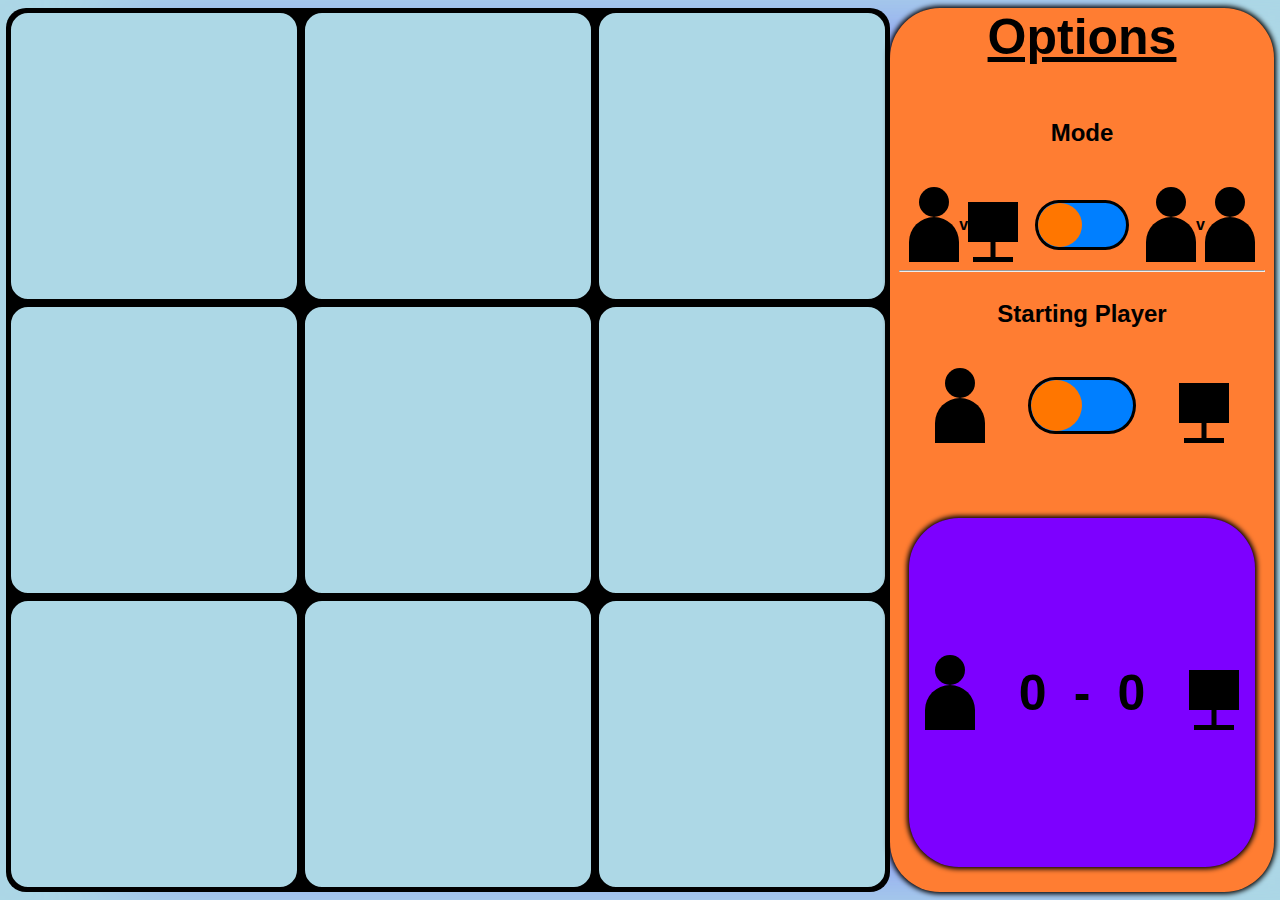
==== Other stuff/Tic tac toe/index.html @ c23b8e09 "Add files via upload" ====
<!DOCTYPE html>
<html>
<head>
<title>Tic tac toe</title>
<link rel="stylesheet" href="style.css">
<meta name="viewport" content="width=device-width, initial-scale=1.0, user-scalable=no">
</head>
<body>
	<table id="table">
	</table>
	<div id="options" class="menu">
		<h1><u>Options</u></h1>
		<div class="cont" id="mode">
			<h2 style="grid-row: 1; grid-column: 1 / 4">Mode</h2>
			<div style="display: grid; grid-template-columns: auto min-content auto; grid-template-rows: 1fr; align-items: center;">
				<svg width="50" height="75" style="float: left">
					<rect width="50" height="20" x="0" y="55" style="fill:rgb(0,0,0);"/>
					<circle cx="25" cy="55" r="25"/>
					<circle cx="25" cy="15" r="15"/>
				</svg>
				<span>v</span>
				<svg width="50" height="75" style="float: right">
					<rect width="40" height="5" x="5" y="70" style="fill:rgb(0,0,0);"/>
					<rect width="5" height="50" x="22.5" y="20" style="fill:rgb(0,0,0);"/>
					<rect width="50" height="40" x="0" y="15" style="fill:rgb(0,0,0);"/>
				</svg>
			</div>
			<label class="switch"><input type="checkbox" onclick="bob.modeSwitch(this)"><span class="slider"></span></label>
			<div style="display: grid; grid-template-columns: auto min-content auto; grid-template-rows: 1fr; align-items: center">
				<svg width="50" height="75" style="float: left">
					<rect width="50" height="25" x="0" y="55" style="fill:rgb(0,0,0);"/>
					<circle cx="25" cy="55" r="25"/>
					<circle cx="25" cy="15" r="15"/>
				</svg>
				<span>v</span>
				<svg width="50" height="75" style="float: right">
					<rect width="50" height="20" x="0" y="55" style="fill:rgb(0,0,0);"/>
					<circle cx="25" cy="55" r="25"/>
					<circle cx="25" cy="15" r="15"/>
				</svg>
			</div>
		</div>
		<hr/>
		<div class="cont" id="starter">
			<h2 style="grid-row: 1; grid-column: 1 / 4">Starting Player</h2>
			<div id="startSvg1">
				<svg width="50" height="75" style="display: block">
					<rect width="50" height="20" x="0" y="55" style="fill:rgb(0,0,0);"/>
					<circle cx="25" cy="55" r="25"/>
					<circle cx="25" cy="15" r="15"/>
				</svg>
				<svg width="50" height="75" style="display: none">
					<line x1="0" y1="0" x2="50" y2="75" style="stroke:black; stroke-width:15"></line>
					<line x1="50" y1="0" x2="0" y2="75" style="stroke:black; stroke-width:15"></line>
				</svg>
			</div>
			<label class="switch"><input type="checkbox" onclick="bob.turnSwitch(this)"><span class="slider"></span></label>
			<div id="startSvg2">
				<svg width="50" height="75" style="display: block">
					<rect width="40" height="5" x="5" y="70" style="fill:rgb(0,0,0);"/>
					<rect width="5" height="50" x="22.5" y="20" style="fill:rgb(0,0,0);"/>
					<rect width="50" height="40" x="0" y="15" style="fill:rgb(0,0,0);"/>
				</svg>
				<svg width="50" height="75" style="display: none">
					<ellipse cx="25" cy="37.5" rx="17.5" ry="30" style="stroke:black; fill:none; stroke-width:15"/>
				</svg>
			</div>
		</div>
		<div id="score" class="menu">
			<div id="scoreSvg1">
				<svg width="50" height="75" style="float: left">
					<rect width="50" height="20" x="0" y="55" style="fill:rgb(0,0,0);"/>
					<circle cx="25" cy="55" r="25"/>
					<circle cx="25" cy="15" r="15"/>
				</svg>
				<svg width="50" height="75" style="display: none">
					<line x1="0" y1="0" x2="50" y2="75" style="stroke:black; stroke-width:15"></line>
					<line x1="50" y1="0" x2="0" y2="75" style="stroke:black; stroke-width:15"></line>
				</svg>
			</div>
			<div id="score1">0</div>
			<div>-</div>
			<div id="score2">0</div>
			<div id="scoreSvg2">
				<svg width="50" height="75" style="float: right">
					<rect width="40" height="5" x="5" y="70" style="fill:rgb(0,0,0);"/>
					<rect width="5" height="50" x="22.5" y="20" style="fill:rgb(0,0,0);"/>
					<rect width="50" height="40" x="0" y="15" style="fill:rgb(0,0,0);"/>
				</svg>
				<svg width="50" height="75" style="display: none">
					<ellipse cx="25" cy="37.5" rx="17.5" ry="30" style="stroke:black; fill:none; stroke-width:15"/>
				</svg>
			</div>
		</div>
	</div>
	<center style="position: absolute; width: 0px; height: 0px;">
		<div id="line">
		</div>
	</center>
	<div id="thing">Please rotate your device or resize your window!</div>
	<script src="main.js"></script>
</body>
</html>
---- Other stuff/Tic tac toe/style.css ----
table{
	max-height: calc(100vh - 16px);
	height: 100%;
	aspect-ratio: 1;
	table-layout: fixed;
	background-color: black;
	border-radius: 20px;
	margin: auto;
}
span{
	text-align: center;
}
td{
	height: 33%;
	width: 33%;
	text-align: center;
	font-size: 15vh;
	border-radius: 20px;
	background-color: lightblue;
	border: 3px solid black;
	user-select: none;
	overflow: hidden;
}
body{
	display: grid;
	justify-content: center;
	background-color: rgb(125, 125, 255);
	font-family: Arial, sans-serif;
	color: black;
	font-weight: bold;
	grid-template-columns: 1fr auto;
}
#line{
	position: relative;
	display: none;
	background-color: red;
	border-radius: 100px;
	height: 10px;
	transition-timing-function: ease-in-out;
	transition-property: width;
}
html{
	box-shadow: 100px 0px 100px 10px lightblue inset, -100px 0px 100px 10px lightblue inset;
}
#options{
	background-color: rgb(255, 125, 50);
	height: calc(100vh - 16px);
	margin-top: 0;
	display: grid;
	justify-items: center;
	align-items: center;
	grid-template-rows: min-content min-content min-content min-content 1fr;
	margin: auto;
}
.menu{
	width: 30vw;
	border-radius: 50px;
	margin-left: 50px;
	box-shadow: 0px 0px 5px 2px;
}
#score{
	background-color: rgb(125, 0, 255);
	height: calc(100% - 100px);
	width: 90%;
	margin: 50px 0 0 0;
	text-align: center;
	display: grid;
	justify-content: center;
    align-content: center;
    align-items: center;
    justify-items: center;
	grid-template-columns: 1fr 1fr min-content 1fr 1fr;
	font-size: 50px;
}
h1{
	font-size: 50px;
	margin-top: 0;
}
hr{
	width: 95%;
}
.switch{
	display: inline-block;
	width: 100%;
	aspect-ratio: 2;
	background-color: rgb(0, 127, 255);
	border-radius: 50%/100%;
	text-align: left;
	border: 3px solid black;
	overflow: hidden;
}
input:checked + .slider{
	transform: translateX(100%);
}
.slider{
	width: 50%;
	height: 100%;
	background-color: rgb(255, 118, 0);
	display: inline-block;
	border-radius: 50%;
	transition: 0.1s;
	transition-timing-function: ease-out;
}
input{
	display: none;
	width: 0px;
	height: 0px;
}
.cont{
	display: grid;
	grid-template-rows: 1fr;
	grid-template-columns: 1fr 1fr 1fr;
	align-items: center;
	grid-gap: 20px;
	width: 90%;
	justify-items: center;
	background-color: #ff7d32;
	transition: 0.2s;
	transition-timing-function: ease-in;
}
.gray{
	filter: opacity(0.6) grayscale(0.1) blur(1px);
	pointer-events: none;
}
#thing{
	background-color: black;
	color: white;
	text-align: center;
	font-size: 20px;
	display: none;
	position: absolute;
	top: 0px;
	left: 0px;
	font-size: 75px;
}
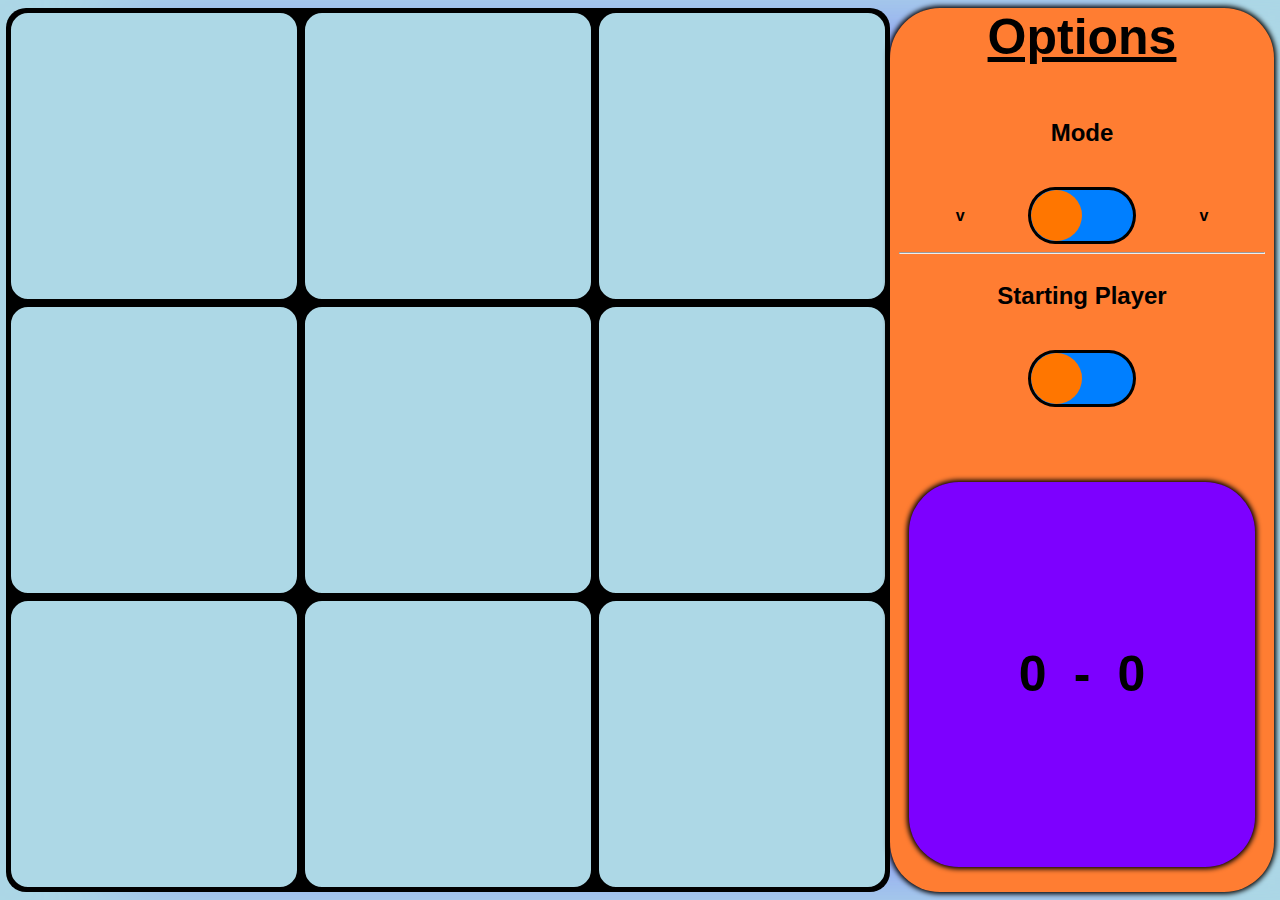
==== commit 6f691cf5: "Update index.html" ====
--- a/Other stuff/Tic tac toe/index.html
+++ b/Other stuff/Tic tac toe/index.html
@@ -12,28 +12,28 @@
 		<h1><u>Options</u></h1>
 		<div class="cont" id="mode">
 			<h2 style="grid-row: 1; grid-column: 1 / 4">Mode</h2>
-			<div style="display: grid; grid-template-columns: auto min-content auto; grid-template-rows: 1fr; align-items: center;">
-				<svg width="50" height="75" style="float: left">
+			<div style="display: grid; grid-template-columns: auto min-content auto; grid-template-rows: 1fr; align-items: center; justify-items: center;">
+				<svg viewbox="0 0 50 75" style="float: left">
 					<rect width="50" height="20" x="0" y="55" style="fill:rgb(0,0,0);"/>
 					<circle cx="25" cy="55" r="25"/>
 					<circle cx="25" cy="15" r="15"/>
 				</svg>
 				<span>v</span>
-				<svg width="50" height="75" style="float: right">
+				<svg viewbox="0 0 50 75" style="float: right">
 					<rect width="40" height="5" x="5" y="70" style="fill:rgb(0,0,0);"/>
 					<rect width="5" height="50" x="22.5" y="20" style="fill:rgb(0,0,0);"/>
 					<rect width="50" height="40" x="0" y="15" style="fill:rgb(0,0,0);"/>
 				</svg>
 			</div>
 			<label class="switch"><input type="checkbox" onclick="bob.modeSwitch(this)"><span class="slider"></span></label>
-			<div style="display: grid; grid-template-columns: auto min-content auto; grid-template-rows: 1fr; align-items: center">
-				<svg width="50" height="75" style="float: left">
+			<div style="display: grid; grid-template-columns: auto min-content auto; grid-template-rows: 1fr; align-items: center; justify-items: center;">
+				<svg viewbox="0 0 50 75" style="float: left">
 					<rect width="50" height="25" x="0" y="55" style="fill:rgb(0,0,0);"/>
 					<circle cx="25" cy="55" r="25"/>
 					<circle cx="25" cy="15" r="15"/>
 				</svg>
 				<span>v</span>
-				<svg width="50" height="75" style="float: right">
+				<svg viewbox="0 0 50 75" style="float: right">
 					<rect width="50" height="20" x="0" y="55" style="fill:rgb(0,0,0);"/>
 					<circle cx="25" cy="55" r="25"/>
 					<circle cx="25" cy="15" r="15"/>
@@ -44,36 +44,36 @@
 		<div class="cont" id="starter">
 			<h2 style="grid-row: 1; grid-column: 1 / 4">Starting Player</h2>
 			<div id="startSvg1">
-				<svg width="50" height="75" style="display: block">
+				<svg viewbox="0 0 50 75" style="display: inline-block">
 					<rect width="50" height="20" x="0" y="55" style="fill:rgb(0,0,0);"/>
 					<circle cx="25" cy="55" r="25"/>
 					<circle cx="25" cy="15" r="15"/>
 				</svg>
-				<svg width="50" height="75" style="display: none">
+				<svg viewbox="0 0 50 75" style="display: none">
 					<line x1="0" y1="0" x2="50" y2="75" style="stroke:black; stroke-width:15"></line>
 					<line x1="50" y1="0" x2="0" y2="75" style="stroke:black; stroke-width:15"></line>
 				</svg>
 			</div>
 			<label class="switch"><input type="checkbox" onclick="bob.turnSwitch(this)"><span class="slider"></span></label>
 			<div id="startSvg2">
-				<svg width="50" height="75" style="display: block">
+				<svg viewbox="0 0 50 75" style="display: inline-block">
 					<rect width="40" height="5" x="5" y="70" style="fill:rgb(0,0,0);"/>
 					<rect width="5" height="50" x="22.5" y="20" style="fill:rgb(0,0,0);"/>
 					<rect width="50" height="40" x="0" y="15" style="fill:rgb(0,0,0);"/>
 				</svg>
-				<svg width="50" height="75" style="display: none">
+				<svg viewbox="0 0 50 75" style="display: none">
 					<ellipse cx="25" cy="37.5" rx="17.5" ry="30" style="stroke:black; fill:none; stroke-width:15"/>
 				</svg>
 			</div>
 		</div>
 		<div id="score" class="menu">
 			<div id="scoreSvg1">
-				<svg width="50" height="75" style="float: left">
+				<svg viewbox="0 0 50 75">
 					<rect width="50" height="20" x="0" y="55" style="fill:rgb(0,0,0);"/>
 					<circle cx="25" cy="55" r="25"/>
 					<circle cx="25" cy="15" r="15"/>
 				</svg>
-				<svg width="50" height="75" style="display: none">
+				<svg viewbox="0 0 50 75" style="display: none">
 					<line x1="0" y1="0" x2="50" y2="75" style="stroke:black; stroke-width:15"></line>
 					<line x1="50" y1="0" x2="0" y2="75" style="stroke:black; stroke-width:15"></line>
 				</svg>
@@ -82,12 +82,12 @@
 			<div>-</div>
 			<div id="score2">0</div>
 			<div id="scoreSvg2">
-				<svg width="50" height="75" style="float: right">
+				<svg viewbox="0 0 50 75">
 					<rect width="40" height="5" x="5" y="70" style="fill:rgb(0,0,0);"/>
 					<rect width="5" height="50" x="22.5" y="20" style="fill:rgb(0,0,0);"/>
 					<rect width="50" height="40" x="0" y="15" style="fill:rgb(0,0,0);"/>
 				</svg>
-				<svg width="50" height="75" style="display: none">
+				<svg viewbox="0 0 50 75" style="display: none">
 					<ellipse cx="25" cy="37.5" rx="17.5" ry="30" style="stroke:black; fill:none; stroke-width:15"/>
 				</svg>
 			</div>
@@ -100,4 +100,4 @@
 	<div id="thing">Please rotate your device or resize your window!</div>
 	<script src="main.js"></script>
 </body>
-</html>+</html>
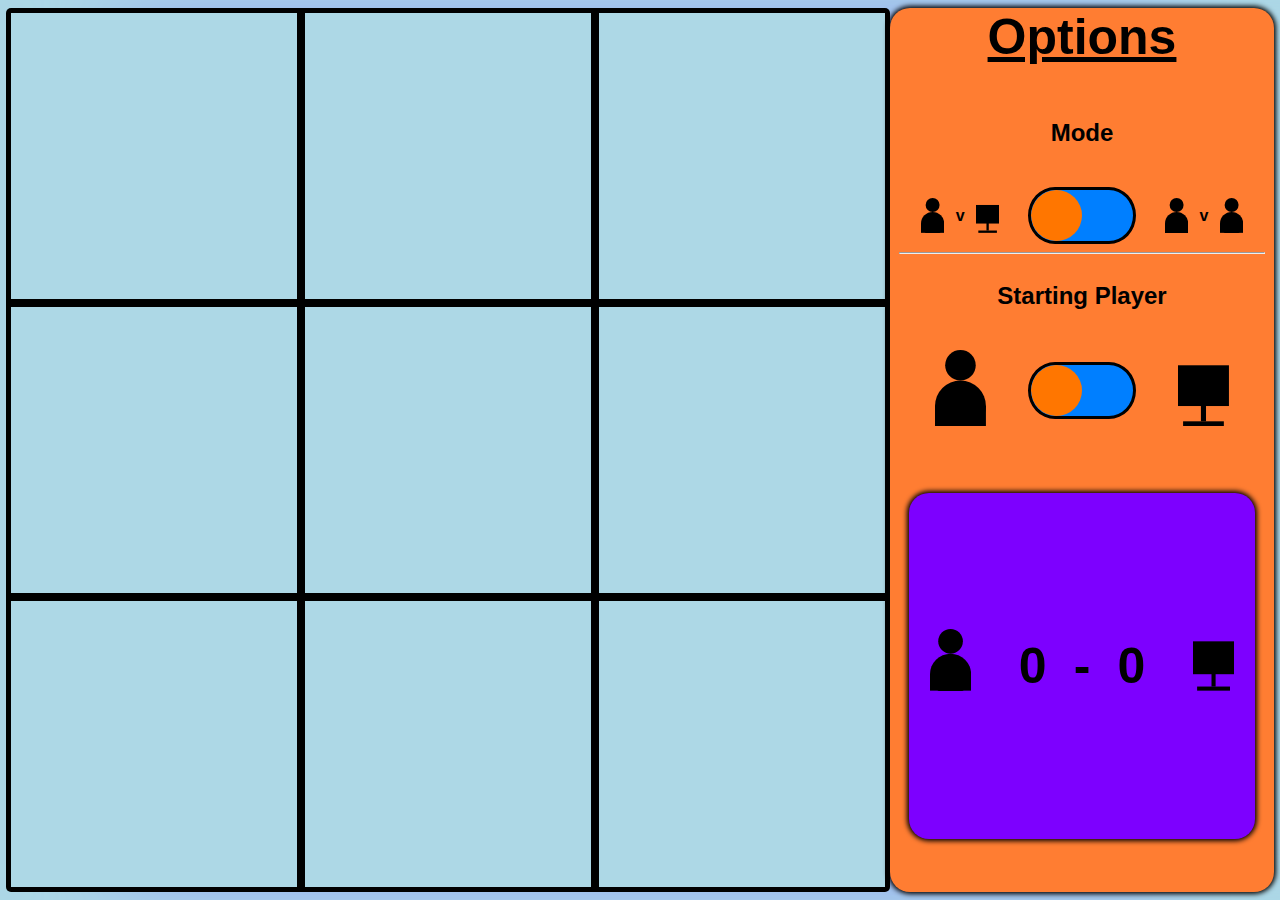
==== commit a3a14b1c: "Update index.html" ====
--- a/Other stuff/Tic tac toe/index.html
+++ b/Other stuff/Tic tac toe/index.html
@@ -7,6 +7,13 @@
 </head>
 <body>
 	<table id="table">
+		<colgroup>
+			<col>
+			<col>
+			<col>
+		</colgroup>
+		<tbody>
+		</tbody>
 	</table>
 	<div id="options" class="menu">
 		<h1><u>Options</u></h1>
--- a/Other stuff/Tic tac toe/style.css
+++ b/Other stuff/Tic tac toe/style.css
@@ -4,7 +4,7 @@
 	aspect-ratio: 1;
 	table-layout: fixed;
 	background-color: black;
-	border-radius: 20px;
+	border-radius: 5px;
 	margin: auto;
 }
 span{
@@ -15,7 +15,6 @@
 	width: 33%;
 	text-align: center;
 	font-size: 15vh;
-	border-radius: 20px;
 	background-color: lightblue;
 	border: 3px solid black;
 	user-select: none;
@@ -49,20 +48,20 @@
 	display: grid;
 	justify-items: center;
 	align-items: center;
-	grid-template-rows: min-content min-content min-content min-content 1fr;
+	grid-template-rows: min-content min-content min-content min-content auto;
+	overflow: auto;
 	margin: auto;
 }
 .menu{
 	width: 30vw;
-	border-radius: 50px;
+	border-radius: 20px;
 	margin-left: 50px;
 	box-shadow: 0px 0px 5px 2px;
 }
 #score{
 	background-color: rgb(125, 0, 255);
-	height: calc(100% - 100px);
 	width: 90%;
-	margin: 50px 0 0 0;
+	margin: 10px 0 0 0;
 	text-align: center;
 	display: grid;
 	justify-content: center;
@@ -71,6 +70,7 @@
     justify-items: center;
 	grid-template-columns: 1fr 1fr min-content 1fr 1fr;
 	font-size: 50px;
+	height: 75%;
 }
 h1{
 	font-size: 50px;
@@ -117,6 +117,7 @@
 	background-color: #ff7d32;
 	transition: 0.2s;
 	transition-timing-function: ease-in;
+	text-align: center;
 }
 .gray{
 	filter: opacity(0.6) grayscale(0.1) blur(1px);
@@ -132,4 +133,10 @@
 	top: 0px;
 	left: 0px;
 	font-size: 75px;
-}+}
+svg{
+	width: 50%;
+}
+#scoreSvg1, #scoreSvg2{
+	min-height: fit-content;
+}
